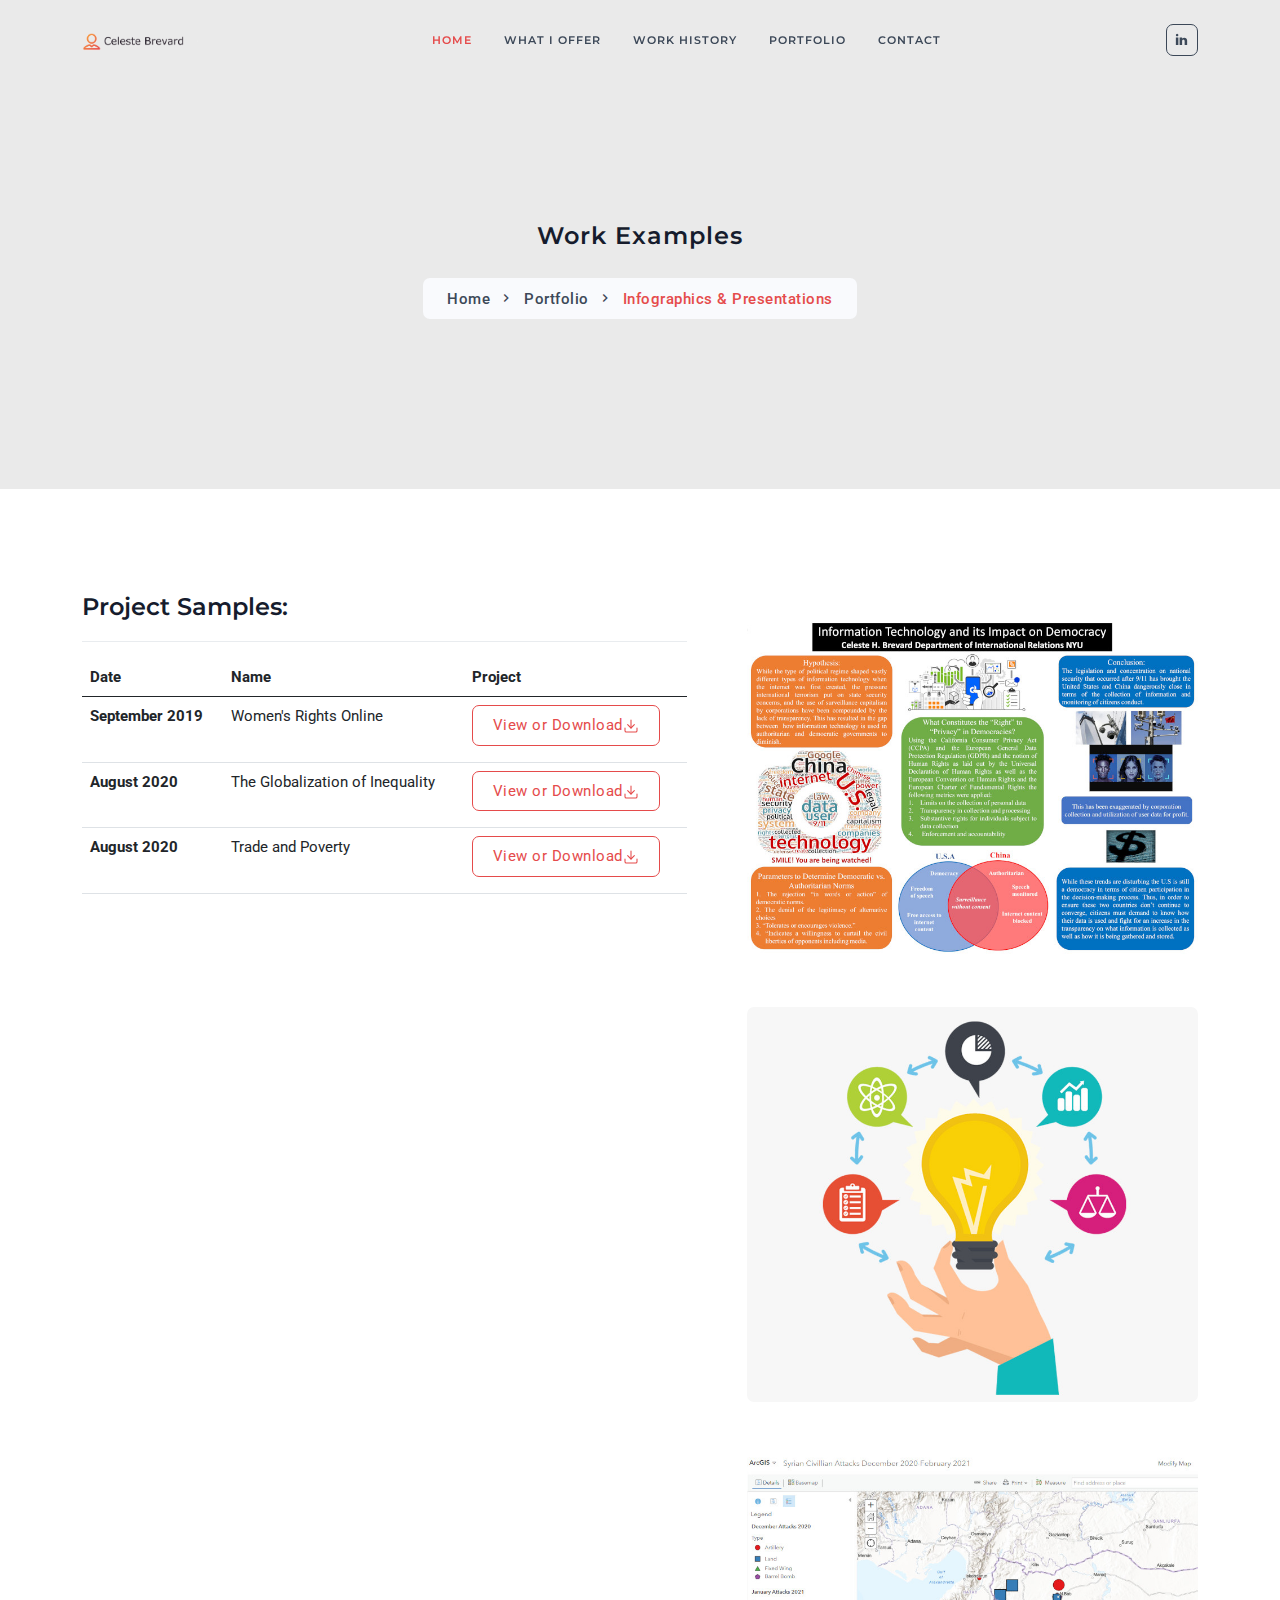
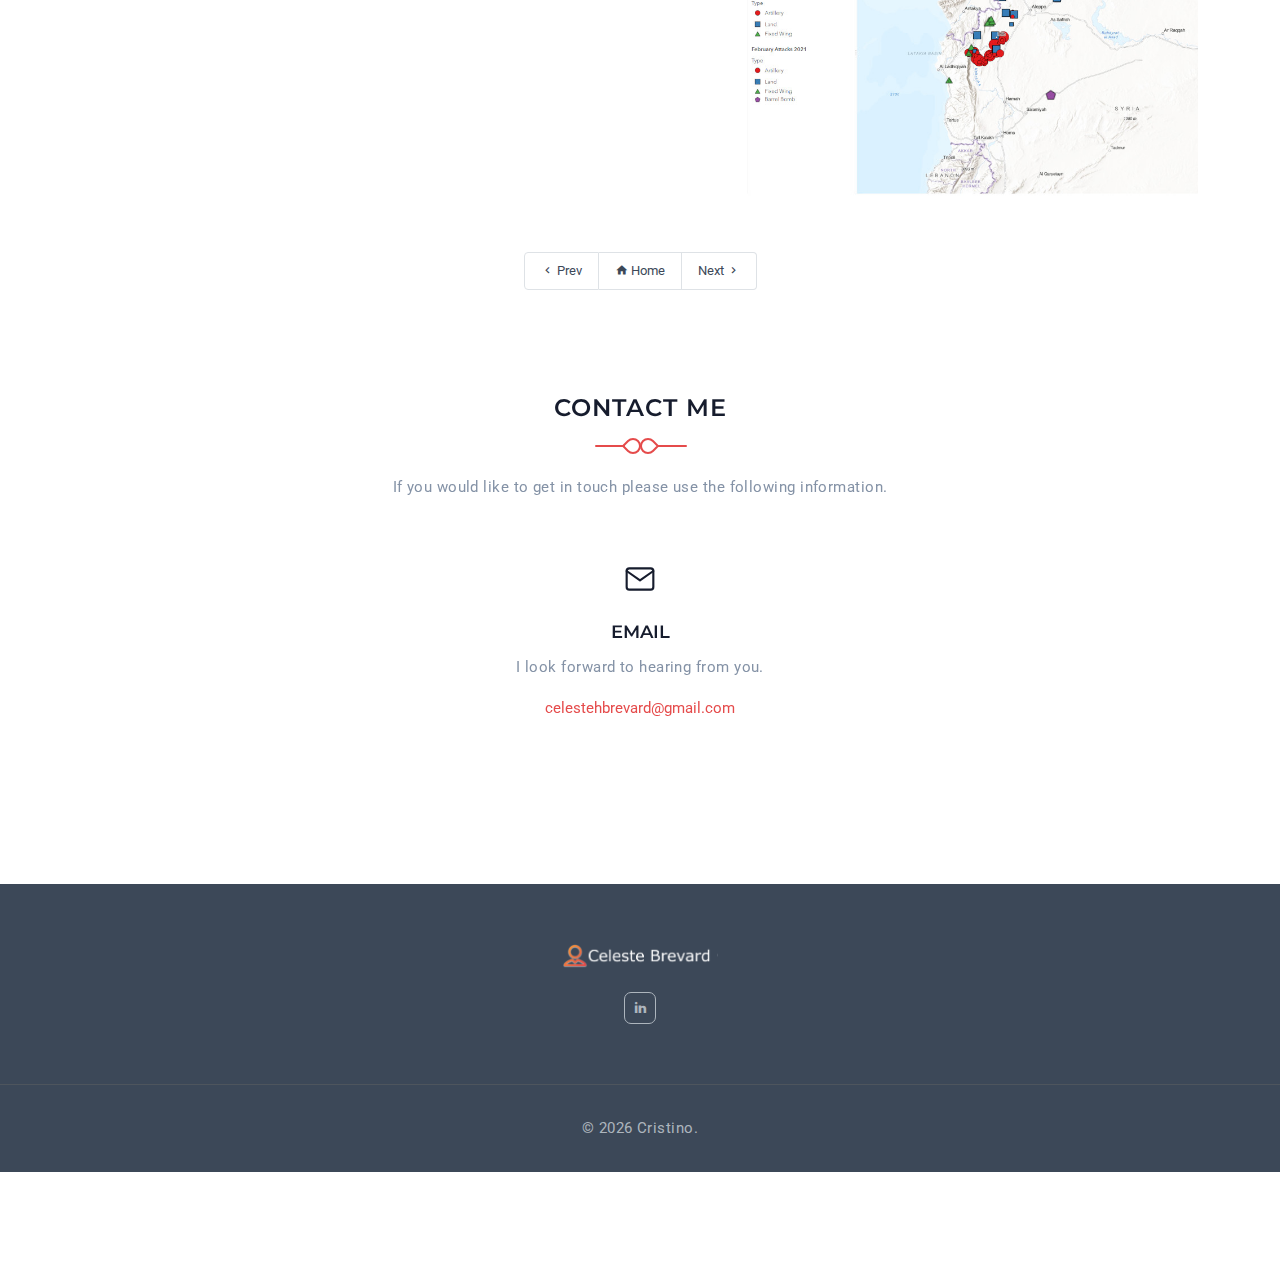
==== infographics-page.html @ 5dbd89ef "adding basic files" ====
<!DOCTYPE html>
    <html lang="en">

    <head>
        <meta charset="utf-8" />
        <title>Home - Personal Portfolio Template</title>
        <meta name="viewport" content="width=device-width, initial-scale=1.0">
        <meta name="description" content="Premium Bootstrap 4 Landing Page Template" />
        <meta name="keywords" content="bootstrap 4, premium, marketing, multipurpose" />
        <meta content="Shreethemes" name="author" />
        <!-- favicon -->
        <link rel="shortcut icon" href="images/favicon.ico">
        <!-- Bootstrap -->
        <link href="css/bootstrap.min.css" rel="stylesheet" type="text/css" />
        <!-- Icon -->
        <link href="css/materialdesignicons.min.css" rel="stylesheet" type="text/css" />
        <!-- Custom Css -->
        <link href="css/style.css" rel="stylesheet" type="text/css" id="theme-opt" />
        <link href="css/colors/default.css" rel="stylesheet" id="color-opt">

    </head>

    <body data-bs-spy="scroll" data-bs-target="#navbar-navlist" data-bs-offset="20">
        <!-- Loader -->
        <div id="preloader">
            <div id="status">
                <div class="logo">
                    <img src="images/logo.png" height="20" class="d-block mx-auto" alt="">
                </div>
                <div class="spinner">
                    <div class="bounce1"></div>
                    <div class="bounce2"></div>
                    <div class="bounce3"></div>
                </div>
            </div>
        </div>
        <!-- Loader -->
        
         <!-- Navbar Start -->
         <nav id="navbar" class="navbar navbar-expand-lg fixed-top navbar-custom navbar-light sticky">
    		<div class="container">
                <a class="navbar-brand" href="index.html#home">
                    <img src="images/logo.png" height="18" alt="">
                </a>
                <button class="navbar-toggler" type="button" data-bs-toggle="collapse" data-bs-target="#navbarCollapse" aria-controls="navbarCollapse" aria-expanded="false" aria-label="Toggle navigation">
                    <span data-feather="menu" class="fea icon-md"></span>
                </button><!--end button-->

                <div class="collapse navbar-collapse" id="navbarCollapse">
                    <ul id="navbar-navlist" class="navbar-nav navbar-nav-link mx-auto">
                        <li class="nav-item">
                            <a class="nav-link active" href="index.html#home">Home</a>
                        </li><!--end nav item-->
                        <li class="nav-item">
                            <a class="nav-link" href="index.html#services">What I Offer</a>
                        </li><!--end nav item-->
                        <li class="nav-item">
                            <a class="nav-link" href="index.html#resume">Work History</a>
                        </li><!--end nav item-->
                        <li class="nav-item">
                            <a class="nav-link" href="index.html#projects">Portfolio</a>
                        </li><!--end nav item-->
                        <li class="nav-item">
                            <a class="nav-link" href="index.html#contact">Contact</a>
                        </li><!--end nav item-->
                    </ul>
                    <ul class="list-unstyled mb-0 mt-2 mt-sm-0 social-icon">
                        <li class="list-inline-item"><a href="https://www.linkedin.com/in/celestebrevard/"><i class="mdi mdi-linkedin"></i></a></li>
                    </ul>
                </div> 
            </div><!--end container-->
		</nav><!--end navbar-->
        <!-- Navbar End -->
        <!-- Home Start -->
        <section class="bg-half d-table w-100" style="background: url('images/home/bg-pages.jpg')center center;">
            <div class="bg-overlay bg-overlay-white"></div>
            <div class="container">
                <div class="row mt-5 justify-content-center">
                    <div class="col-lg-12 text-center">
                        <div class="page-next-level">
                            <h4 class="title">Work Examples</h4>
                            <ul class="page-next bg-light d-inline-block py-2 px-4 mt-3 rounded mb-0">
                                <li><a href="index.html" class="text-dark">Home</a></li>
                                <li><a href="page-portfolio.html" class="text-dark">Portfolio</a></li> 
                                <li>
                                    <span class="text-primary">Infographics & Presentations</span> 
                                </li> 
                            </ul>
                        </div>
                    </div>  <!--end col-->
                </div><!--end row-->
            </div> <!--end container-->
        </section><!--end section-->
        <!-- Home End -->

        <!-- Work Start -->
        <section class="section">
            <div class="container">
                <div class="row">
                    <!-- WORK START -->
                    <div class="col-lg-7 col-md-6 order-2 order-md-1 mt-4 mt-sm-0 pt-2 pt-sm-0">
                        <div class="row me-lg-4">
                            <div class="col-lg-12">
                                <div class="work-details">
                                    <h4 class="title mb-3 border-bottom pb-3">Project Samples:</h4>
                                    <p class="text-muted"><table class="table table-hover">
                                        <thead>
                                          <tr>
                                            <th scope="col">Date</th>
                                            <th scope="col">Name</th>
                                            <th scope="col">Project</th>
                                          </tr>
                                        </thead>
                                        <tbody>
                                          <tr>
                                            <th scope="col">September 2019</th>
                                            <td>Women's Rights Online</td>
                                            <td><a href="files/Infographic.png" class="btn btn-outline-primary rounded mb-2">View or Download<i data-feather="download" class="fea icon-sm"></i></a></td>
                                          </tr>
                                          <tr>
                                            <th scope="col">August 2020</th>
                                            <td>The Globalization of Inequality</td>
                                            <td><a href="files/The Globalization of Inequality.pdf" class="btn btn-outline-primary rounded mb-2">View or Download<i data-feather="download" class="fea icon-sm"></i></a></td>
                                          </tr>
                                          <tr>
                                            <th scope="col">August 2020</th>
                                            <td>Trade and Poverty</td>
                                            <td><a href="files/Trade and Poverty.pdf" class="btn btn-outline-primary rounded mb-2">View or Download<i data-feather="download" class="fea icon-sm"></i></a></td>
                                          <tr>
                                        </tr>

                                        </tbody>
                                      </table> </p>

                                </div>
                            </div><!--end col-->
                            

                        </div><!--end row-->
                    </div><!--end col-->

                    <div class="col-lg-5 col-md-6 order-1 order-md-2">
                        <div class="port-images sticky-sidebar">
                            <img src="images/portfolio/1.jpg" class="img-fluid mx-auto d-block rounded" alt="img">
                            <img src="images/portfolio/2.jpg" class="img-fluid mx-auto d-block rounded mt-4" alt="img">
                            <img src="images/portfolio/3.jpg" class="img-fluid mx-auto d-block rounded mt-4" alt="img">
                        </div>
                    </div><!--end col-->
                </div><!--end row-->

                <div class="row mt-4 pt-2">
                    <div class="col-12">                                
                        <ul class="pagination justify-content-center mb-0 list-unstyled">
                            <li><a href="mapping-page.html" class="pe-3 ps-3 pt-2 pb-2"> <i class="mdi mdi-chevron-left"></i> Prev</a></li>
                            <li><a href="page-portfolio.html" class="pe-3 ps-3 pt-2 pb-2"><i class="mdi mdi-home"></i> Home</a></li>
                            <li><a href="thesis-page.html" class="pe-3 ps-3 pt-2 pb-2">Next <i class="mdi mdi-chevron-right"></i></a></li>
                        </ul><!--end pagination-->
                    </div><!--end col-->
                </div>
            </div><!--end container-->
            <section class="section pb-0" id="contact">
                <div class="container">
                    <div class="row justify-content-center">
                        <div class="col-12 text-center">
                            <div class="section-title">
                                <div class="titles">
                                    <h4 class="title title-line text-uppercase mb-4 pb-4">Contact Me</h4>
                                    <span></span>
                                </div>
                                <p class="text-muted mx-auto para-desc mb-0">If you would like to get in touch please use the following information.</p>
                            </div>
                        </div><!--end col-->
                    </div><!--end row-->
                            
        </div><!--end container-->
        <div class="row justify-content-center">                 
        <div class="col-md-4 mt-4 pt-2">
            <div class="contact-detail text-center">
                <div class="icon">
                    <i data-feather="mail" class="fea icon-md"></i>
                </div>
                <div class="content mt-4">
                    <h5 class="title text-uppercase">Email</h5>
                    <p class="text-muted">I look forward to hearing from you.</p>
                    <a href="mailto:celestehbrevard@gmail.com" class="text-primary">celestehbrevard@gmail.com</a>
                
                        </div>
                    </div><!--end col-->
                </div><!--end row-->
            </div><!--end container-->
        </section><!--end section-->
        <!-- Contact End -->
        <section class="section pt-5 mt-3">
  
        </section>
        <!-- Contact End -->

        <!-- Footer Start -->
        <footer class="footer bg-dark">
            <div class="container">
                <div class="row justify-content-center">
                    <div class="col-12 text-center">
                        <a href="#"><img src="images/logo-light.png" height="24" alt=""></a>
                        <ul class="list-unstyled mb-0 mt-4 social-icon">
                            <li class="list-inline-item"><a href="https://www.linkedin.com/in/celestebrevard/"><i class="mdi mdi-linkedin"></i></a></li>
                        </ul>
                    </div><!--end col-->
                </div><!--end row-->
            </div><!--end container-->
        </footer><!--end footer-->
        <footer class="footer footer-bar bg-dark">
            <div class="container text-foot text-center">
                <p class="mb-0">© <script>document.write(new Date().getFullYear())</script> Cristino. 
            </div><!--end container-->
        </footer><!--end footer-->
        <!-- Footer End -->
        <!-- Back to top -->
        <a href="#" onclick="topFunction()" class="back-to-top rounded text-center" id="back-to-top"> 
            <i class="mdi mdi-chevron-up d-block"> </i> 
        </a>
        <!-- Back to top -->

        <!-- javascript -->
        <script src="js/bootstrap.bundle.min.js"></script>
        <!-- Feather icon -->
        <script src="js/feather.min.js"></script>
        <!-- Main Js -->
        <script src="js/app.js"></script>
    </body>

</html>
---- css/style.css ----
/* Template Name: Cristino - Responsive Personal Template
   Author: Shreethemes
   Email: shreethemes@gmail.com
   Website: http://www.shreethemes.in
   Version: 1.7.0
   Created: May 2020
   File Description: Main Css file of the template
*/
/***********************/
/*       INDEX         */
/*======================
 *    01.  Variables   *
 *    02.  Components  *
 *    03.  General     *
 *    04.  Helper      *
 *    05.  Menu        *
 *    06.  Home        *
 *    07.  About       *
 *    08.  Service     *
 *    09.  Counter     *
 *    10.  Resume      *
 *    11.  C.T.A       *
 *    12.  Portfolio   *
 *    13.  Testi       *
 *    14.  Blog        *
 *    15.  Contact     *
 *    16.  Footer      *
 ======================*/
@import url("https://fonts.googleapis.com/css?family=Montserrat:400,500,600,700|Roboto&display=swap");
html {
  scroll-padding-top: 59px;
  /* height of sticky header */
}

h1 {
  font-size: 42px !important;
}

h2 {
  font-size: 36px !important;
}

h3 {
  font-size: 30px !important;
}

h4 {
  font-size: 24px !important;
}

h5 {
  font-size: 18px !important;
}

h6 {
  font-size: 16px !important;
}

.display-1 {
  font-size: 80px !important;
}

.display-2 {
  font-size: 72px !important;
}

.display-3 {
  font-size: 64px !important;
}

.display-4 {
  font-size: 56px !important;
}

.bg-primary {
  background-color: #e54b4b !important;
}

.text-primary {
  color: #e54b4b !important;
}

a.text-primary:hover, a.text-primary:focus {
  color: #dd2020 !important;
}

.bg-secondary {
  background-color: #5a6d90 !important;
}

.text-secondary {
  color: #5a6d90 !important;
}

a.text-secondary:hover, a.text-secondary:focus {
  color: #465571 !important;
}

.bg-success {
  background-color: #25b865 !important;
}

.text-success {
  color: #25b865 !important;
}

a.text-success:hover, a.text-success:focus {
  color: #1c8e4e !important;
}

.bg-warning {
  background-color: #f9a836 !important;
}

.text-warning {
  color: #f9a836 !important;
}

a.text-warning:hover, a.text-warning:focus {
  color: #f59207 !important;
}

.bg-info {
  background-color: #44bed0 !important;
}

.text-info {
  color: #44bed0 !important;
}

a.text-info:hover, a.text-info:focus {
  color: #2da3b4 !important;
}

.bg-danger {
  background-color: #d6374a !important;
}

.text-danger {
  color: #d6374a !important;
}

a.text-danger:hover, a.text-danger:focus {
  color: #b52536 !important;
}

.bg-dark {
  background-color: #3c4858 !important;
}

.text-dark {
  color: #3c4858 !important;
}

a.text-dark:hover, a.text-dark:focus {
  color: #272f3a !important;
}

.bg-muted {
  background-color: #8492a6 !important;
}

.text-muted {
  color: #8492a6 !important;
}

a.text-muted:hover, a.text-muted:focus {
  color: #68788f !important;
}

.bg-light {
  background-color: #f9fafd !important;
}

.text-light {
  color: #f9fafd !important;
}

a.text-light:hover, a.text-light:focus {
  color: #d3daf0 !important;
}

.bg-blue {
  background-color: #2d84fb !important;
}

.text-blue {
  color: #2d84fb !important;
}

a.text-blue:hover, a.text-blue:focus {
  color: #0568f0 !important;
}

.bg-footer {
  background-color: #465467 !important;
}

.text-footer {
  color: #465467 !important;
}

a.text-footer:hover, a.text-footer:focus {
  color: #323c49 !important;
}

.bg-purple {
  background-color: #662e9b !important;
}

.text-purple {
  color: #662e9b !important;
}

a.text-purple:hover, a.text-purple:focus {
  color: #4c2274 !important;
}

.bg-light-green {
  background-color: #67c56e !important;
}

.text-light-green {
  color: #67c56e !important;
}

a.text-light-green:hover, a.text-light-green:focus {
  color: #45b44d !important;
}

.bg-yellow {
  background-color: #f89d36 !important;
}

.text-yellow {
  color: #f89d36 !important;
}

a.text-yellow:hover, a.text-yellow:focus {
  color: #f38508 !important;
}

.bg-light-yellow {
  background-color: #eaba6b !important;
}

.text-light-yellow {
  color: #eaba6b !important;
}

a.text-light-yellow:hover, a.text-light-yellow:focus {
  color: #e4a53e !important;
}

@media (min-width: 1400px) {
  .container {
    max-width: 1140px !important;
  }
}

.row > * {
  position: relative;
}

.list-inline-item:not(:last-child) {
  margin-right: 0px;
  margin-bottom: 10px;
}

.rounded {
  border-radius: 7px !important;
}

.rounded-top {
  border-top-left-radius: 7px !important;
  border-top-right-radius: 7px !important;
}

.rounded-left {
  border-top-left-radius: 7px !important;
  border-bottom-left-radius: 7px !important;
}

.rounded-bottom {
  border-bottom-left-radius: 7px !important;
  border-bottom-right-radius: 7px !important;
}

.rounded-right {
  border-top-right-radius: 7px !important;
  border-bottom-right-radius: 7px !important;
}

.rounded-pill {
  border-radius: 30px !important;
}

.border {
  border: 1px solid #e9ecef !important;
}

.border-top {
  border-top: 1px solid #e9ecef !important;
}

.border-bottom {
  border-bottom: 1px solid #e9ecef !important;
}

.border-left {
  border-left: 1px solid #e9ecef !important;
}

.border-right {
  border-right: 1px solid #e9ecef !important;
}

.modal-open {
  padding-right: 0 !important;
}

.small, small {
  font-size: 85%;
  font-weight: 500;
}

.shadow {
  -webkit-box-shadow: 0 0 3px rgba(60, 72, 88, 0.15) !important;
          box-shadow: 0 0 3px rgba(60, 72, 88, 0.15) !important;
}

@media (max-width: 768px) {
  .display-1 {
    font-size: 56px !important;
  }
  .display-2 {
    font-size: 50px !important;
  }
  .display-3 {
    font-size: 42px !important;
  }
  .display-4 {
    font-size: 36px !important;
  }
}

.btn-primary {
  background-color: #e54b4b !important;
  border: 1px solid #e54b4b !important;
  color: #ffffff !important;
  -webkit-box-shadow: 0 3px 5px 0 rgba(229, 75, 75, 0.3);
          box-shadow: 0 3px 5px 0 rgba(229, 75, 75, 0.3);
}

.btn-primary:hover, .btn-primary:focus, .btn-primary:active, .btn-primary.active, .btn-primary.focus {
  background-color: #dd2020 !important;
  border-color: #dd2020 !important;
  color: #ffffff !important;
}

.btn-outline-primary {
  border: 1px solid #e54b4b;
  color: #e54b4b;
  background-color: transparent;
}

.btn-outline-primary:hover, .btn-outline-primary:focus, .btn-outline-primary:active, .btn-outline-primary.active, .btn-outline-primary.focus, .btn-outline-primary:not(:disabled):not(.disabled):active {
  background-color: #e54b4b;
  border-color: #e54b4b;
  color: #ffffff !important;
  -webkit-box-shadow: 0 3px 5px 0 rgba(229, 75, 75, 0.3);
          box-shadow: 0 3px 5px 0 rgba(229, 75, 75, 0.3);
}

.btn-secondary {
  background-color: #5a6d90 !important;
  border: 1px solid #5a6d90 !important;
  color: #ffffff !important;
  -webkit-box-shadow: 0 3px 5px 0 rgba(90, 109, 144, 0.3);
          box-shadow: 0 3px 5px 0 rgba(90, 109, 144, 0.3);
}

.btn-secondary:hover, .btn-secondary:focus, .btn-secondary:active, .btn-secondary.active, .btn-secondary.focus {
  background-color: #465571 !important;
  border-color: #465571 !important;
  color: #ffffff !important;
}

.btn-outline-secondary {
  border: 1px solid #5a6d90;
  color: #5a6d90;
  background-color: transparent;
}

.btn-outline-secondary:hover, .btn-outline-secondary:focus, .btn-outline-secondary:active, .btn-outline-secondary.active, .btn-outline-secondary.focus, .btn-outline-secondary:not(:disabled):not(.disabled):active {
  background-color: #5a6d90;
  border-color: #5a6d90;
  color: #ffffff !important;
  -webkit-box-shadow: 0 3px 5px 0 rgba(90, 109, 144, 0.3);
          box-shadow: 0 3px 5px 0 rgba(90, 109, 144, 0.3);
}

.btn-success {
  background-color: #25b865 !important;
  border: 1px solid #25b865 !important;
  color: #ffffff !important;
  -webkit-box-shadow: 0 3px 5px 0 rgba(37, 184, 101, 0.3);
          box-shadow: 0 3px 5px 0 rgba(37, 184, 101, 0.3);
}

.btn-success:hover, .btn-success:focus, .btn-success:active, .btn-success.active, .btn-success.focus {
  background-color: #1c8e4e !important;
  border-color: #1c8e4e !important;
  color: #ffffff !important;
}

.btn-outline-success {
  border: 1px solid #25b865;
  color: #25b865;
  background-color: transparent;
}

.btn-outline-success:hover, .btn-outline-success:focus, .btn-outline-success:active, .btn-outline-success.active, .btn-outline-success.focus, .btn-outline-success:not(:disabled):not(.disabled):active {
  background-color: #25b865;
  border-color: #25b865;
  color: #ffffff !important;
  -webkit-box-shadow: 0 3px 5px 0 rgba(37, 184, 101, 0.3);
          box-shadow: 0 3px 5px 0 rgba(37, 184, 101, 0.3);
}

.btn-warning {
  background-color: #f9a836 !important;
  border: 1px solid #f9a836 !important;
  color: #ffffff !important;
  -webkit-box-shadow: 0 3px 5px 0 rgba(249, 168, 54, 0.3);
          box-shadow: 0 3px 5px 0 rgba(249, 168, 54, 0.3);
}

.btn-warning:hover, .btn-warning:focus, .btn-warning:active, .btn-warning.active, .btn-warning.focus {
  background-color: #f59207 !important;
  border-color: #f59207 !important;
  color: #ffffff !important;
}

.btn-outline-warning {
  border: 1px solid #f9a836;
  color: #f9a836;
  background-color: transparent;
}

.btn-outline-warning:hover, .btn-outline-warning:focus, .btn-outline-warning:active, .btn-outline-warning.active, .btn-outline-warning.focus, .btn-outline-warning:not(:disabled):not(.disabled):active {
  background-color: #f9a836;
  border-color: #f9a836;
  color: #ffffff !important;
  -webkit-box-shadow: 0 3px 5px 0 rgba(249, 168, 54, 0.3);
          box-shadow: 0 3px 5px 0 rgba(249, 168, 54, 0.3);
}

.btn-info {
  background-color: #44bed0 !important;
  border: 1px solid #44bed0 !important;
  color: #ffffff !important;
  -webkit-box-shadow: 0 3px 5px 0 rgba(68, 190, 208, 0.3);
          box-shadow: 0 3px 5px 0 rgba(68, 190, 208, 0.3);
}

.btn-info:hover, .btn-info:focus, .btn-info:active, .btn-info.active, .btn-info.focus {
  background-color: #2da3b4 !important;
  border-color: #2da3b4 !important;
  color: #ffffff !important;
}

.btn-outline-info {
  border: 1px solid #44bed0;
  color: #44bed0;
  background-color: transparent;
}

.btn-outline-info:hover, .btn-outline-info:focus, .btn-outline-info:active, .btn-outline-info.active, .btn-outline-info.focus, .btn-outline-info:not(:disabled):not(.disabled):active {
  background-color: #44bed0;
  border-color: #44bed0;
  color: #ffffff !important;
  -webkit-box-shadow: 0 3px 5px 0 rgba(68, 190, 208, 0.3);
          box-shadow: 0 3px 5px 0 rgba(68, 190, 208, 0.3);
}

.btn-danger {
  background-color: #d6374a !important;
  border: 1px solid #d6374a !important;
  color: #ffffff !important;
  -webkit-box-shadow: 0 3px 5px 0 rgba(214, 55, 74, 0.3);
          box-shadow: 0 3px 5px 0 rgba(214, 55, 74, 0.3);
}

.btn-danger:hover, .btn-danger:focus, .btn-danger:active, .btn-danger.active, .btn-danger.focus {
  background-color: #b52536 !important;
  border-color: #b52536 !important;
  color: #ffffff !important;
}

.btn-outline-danger {
  border: 1px solid #d6374a;
  color: #d6374a;
  background-color: transparent;
}

.btn-outline-danger:hover, .btn-outline-danger:focus, .btn-outline-danger:active, .btn-outline-danger.active, .btn-outline-danger.focus, .btn-outline-danger:not(:disabled):not(.disabled):active {
  background-color: #d6374a;
  border-color: #d6374a;
  color: #ffffff !important;
  -webkit-box-shadow: 0 3px 5px 0 rgba(214, 55, 74, 0.3);
          box-shadow: 0 3px 5px 0 rgba(214, 55, 74, 0.3);
}

.btn-dark {
  background-color: #3c4858 !important;
  border: 1px solid #3c4858 !important;
  color: #ffffff !important;
  -webkit-box-shadow: 0 3px 5px 0 rgba(60, 72, 88, 0.3);
          box-shadow: 0 3px 5px 0 rgba(60, 72, 88, 0.3);
}

.btn-dark:hover, .btn-dark:focus, .btn-dark:active, .btn-dark.active, .btn-dark.focus {
  background-color: #272f3a !important;
  border-color: #272f3a !important;
  color: #ffffff !important;
}

.btn-outline-dark {
  border: 1px solid #3c4858;
  color: #3c4858;
  background-color: transparent;
}

.btn-outline-dark:hover, .btn-outline-dark:focus, .btn-outline-dark:active, .btn-outline-dark.active, .btn-outline-dark.focus, .btn-outline-dark:not(:disabled):not(.disabled):active {
  background-color: #3c4858;
  border-color: #3c4858;
  color: #ffffff !important;
  -webkit-box-shadow: 0 3px 5px 0 rgba(60, 72, 88, 0.3);
          box-shadow: 0 3px 5px 0 rgba(60, 72, 88, 0.3);
}

.btn-muted {
  background-color: #8492a6 !important;
  border: 1px solid #8492a6 !important;
  color: #ffffff !important;
  -webkit-box-shadow: 0 3px 5px 0 rgba(132, 146, 166, 0.3);
          box-shadow: 0 3px 5px 0 rgba(132, 146, 166, 0.3);
}

.btn-muted:hover, .btn-muted:focus, .btn-muted:active, .btn-muted.active, .btn-muted.focus {
  background-color: #68788f !important;
  border-color: #68788f !important;
  color: #ffffff !important;
}

.btn-outline-muted {
  border: 1px solid #8492a6;
  color: #8492a6;
  background-color: transparent;
}

.btn-outline-muted:hover, .btn-outline-muted:focus, .btn-outline-muted:active, .btn-outline-muted.active, .btn-outline-muted.focus, .btn-outline-muted:not(:disabled):not(.disabled):active {
  background-color: #8492a6;
  border-color: #8492a6;
  color: #ffffff !important;
  -webkit-box-shadow: 0 3px 5px 0 rgba(132, 146, 166, 0.3);
          box-shadow: 0 3px 5px 0 rgba(132, 146, 166, 0.3);
}

.btn-light {
  background-color: #f9fafd !important;
  border: 1px solid #f9fafd !important;
  color: #ffffff !important;
  -webkit-box-shadow: 0 3px 5px 0 rgba(249, 250, 253, 0.3);
          box-shadow: 0 3px 5px 0 rgba(249, 250, 253, 0.3);
}

.btn-light:hover, .btn-light:focus, .btn-light:active, .btn-light.active, .btn-light.focus {
  background-color: #d3daf0 !important;
  border-color: #d3daf0 !important;
  color: #ffffff !important;
}

.btn-outline-light {
  border: 1px solid #f9fafd;
  color: #f9fafd;
  background-color: transparent;
}

.btn-outline-light:hover, .btn-outline-light:focus, .btn-outline-light:active, .btn-outline-light.active, .btn-outline-light.focus, .btn-outline-light:not(:disabled):not(.disabled):active {
  background-color: #f9fafd;
  border-color: #f9fafd;
  color: #ffffff !important;
  -webkit-box-shadow: 0 3px 5px 0 rgba(249, 250, 253, 0.3);
          box-shadow: 0 3px 5px 0 rgba(249, 250, 253, 0.3);
}

.btn-blue {
  background-color: #2d84fb !important;
  border: 1px solid #2d84fb !important;
  color: #ffffff !important;
  -webkit-box-shadow: 0 3px 5px 0 rgba(45, 132, 251, 0.3);
          box-shadow: 0 3px 5px 0 rgba(45, 132, 251, 0.3);
}

.btn-blue:hover, .btn-blue:focus, .btn-blue:active, .btn-blue.active, .btn-blue.focus {
  background-color: #0568f0 !important;
  border-color: #0568f0 !important;
  color: #ffffff !important;
}

.btn-outline-blue {
  border: 1px solid #2d84fb;
  color: #2d84fb;
  background-color: transparent;
}

.btn-outline-blue:hover, .btn-outline-blue:focus, .btn-outline-blue:active, .btn-outline-blue.active, .btn-outline-blue.focus, .btn-outline-blue:not(:disabled):not(.disabled):active {
  background-color: #2d84fb;
  border-color: #2d84fb;
  color: #ffffff !important;
  -webkit-box-shadow: 0 3px 5px 0 rgba(45, 132, 251, 0.3);
          box-shadow: 0 3px 5px 0 rgba(45, 132, 251, 0.3);
}

.btn-footer {
  background-color: #465467 !important;
  border: 1px solid #465467 !important;
  color: #ffffff !important;
  -webkit-box-shadow: 0 3px 5px 0 rgba(70, 84, 103, 0.3);
          box-shadow: 0 3px 5px 0 rgba(70, 84, 103, 0.3);
}

.btn-footer:hover, .btn-footer:focus, .btn-footer:active, .btn-footer.active, .btn-footer.focus {
  background-color: #323c49 !important;
  border-color: #323c49 !important;
  color: #ffffff !important;
}

.btn-outline-footer {
  border: 1px solid #465467;
  color: #465467;
  background-color: transparent;
}

.btn-outline-footer:hover, .btn-outline-footer:focus, .btn-outline-footer:active, .btn-outline-footer.active, .btn-outline-footer.focus, .btn-outline-footer:not(:disabled):not(.disabled):active {
  background-color: #465467;
  border-color: #465467;
  color: #ffffff !important;
  -webkit-box-shadow: 0 3px 5px 0 rgba(70, 84, 103, 0.3);
          box-shadow: 0 3px 5px 0 rgba(70, 84, 103, 0.3);
}

.btn-purple {
  background-color: #662e9b !important;
  border: 1px solid #662e9b !important;
  color: #ffffff !important;
  -webkit-box-shadow: 0 3px 5px 0 rgba(102, 46, 155, 0.3);
          box-shadow: 0 3px 5px 0 rgba(102, 46, 155, 0.3);
}

.btn-purple:hover, .btn-purple:focus, .btn-purple:active, .btn-purple.active, .btn-purple.focus {
  background-color: #4c2274 !important;
  border-color: #4c2274 !important;
  color: #ffffff !important;
}

.btn-outline-purple {
  border: 1px solid #662e9b;
  color: #662e9b;
  background-color: transparent;
}

.btn-outline-purple:hover, .btn-outline-purple:focus, .btn-outline-purple:active, .btn-outline-purple.active, .btn-outline-purple.focus, .btn-outline-purple:not(:disabled):not(.disabled):active {
  background-color: #662e9b;
  border-color: #662e9b;
  color: #ffffff !important;
  -webkit-box-shadow: 0 3px 5px 0 rgba(102, 46, 155, 0.3);
          box-shadow: 0 3px 5px 0 rgba(102, 46, 155, 0.3);
}

.btn-light-green {
  background-color: #67c56e !important;
  border: 1px solid #67c56e !important;
  color: #ffffff !important;
  -webkit-box-shadow: 0 3px 5px 0 rgba(103, 197, 110, 0.3);
          box-shadow: 0 3px 5px 0 rgba(103, 197, 110, 0.3);
}

.btn-light-green:hover, .btn-light-green:focus, .btn-light-green:active, .btn-light-green.active, .btn-light-green.focus {
  background-color: #45b44d !important;
  border-color: #45b44d !important;
  color: #ffffff !important;
}

.btn-outline-light-green {
  border: 1px solid #67c56e;
  color: #67c56e;
  background-color: transparent;
}

.btn-outline-light-green:hover, .btn-outline-light-green:focus, .btn-outline-light-green:active, .btn-outline-light-green.active, .btn-outline-light-green.focus, .btn-outline-light-green:not(:disabled):not(.disabled):active {
  background-color: #67c56e;
  border-color: #67c56e;
  color: #ffffff !important;
  -webkit-box-shadow: 0 3px 5px 0 rgba(103, 197, 110, 0.3);
          box-shadow: 0 3px 5px 0 rgba(103, 197, 110, 0.3);
}

.btn-yellow {
  background-color: #f89d36 !important;
  border: 1px solid #f89d36 !important;
  color: #ffffff !important;
  -webkit-box-shadow: 0 3px 5px 0 rgba(248, 157, 54, 0.3);
          box-shadow: 0 3px 5px 0 rgba(248, 157, 54, 0.3);
}

.btn-yellow:hover, .btn-yellow:focus, .btn-yellow:active, .btn-yellow.active, .btn-yellow.focus {
  background-color: #f38508 !important;
  border-color: #f38508 !important;
  color: #ffffff !important;
}

.btn-outline-yellow {
  border: 1px solid #f89d36;
  color: #f89d36;
  background-color: transparent;
}

.btn-outline-yellow:hover, .btn-outline-yellow:focus, .btn-outline-yellow:active, .btn-outline-yellow.active, .btn-outline-yellow.focus, .btn-outline-yellow:not(:disabled):not(.disabled):active {
  background-color: #f89d36;
  border-color: #f89d36;
  color: #ffffff !important;
  -webkit-box-shadow: 0 3px 5px 0 rgba(248, 157, 54, 0.3);
          box-shadow: 0 3px 5px 0 rgba(248, 157, 54, 0.3);
}

.btn-light-yellow {
  background-color: #eaba6b !important;
  border: 1px solid #eaba6b !important;
  color: #ffffff !important;
  -webkit-box-shadow: 0 3px 5px 0 rgba(234, 186, 107, 0.3);
          box-shadow: 0 3px 5px 0 rgba(234, 186, 107, 0.3);
}

.btn-light-yellow:hover, .btn-light-yellow:focus, .btn-light-yellow:active, .btn-light-yellow.active, .btn-light-yellow.focus {
  background-color: #e4a53e !important;
  border-color: #e4a53e !important;
  color: #ffffff !important;
}

.btn-outline-light-yellow {
  border: 1px solid #eaba6b;
  color: #eaba6b;
  background-color: transparent;
}

.btn-outline-light-yellow:hover, .btn-outline-light-yellow:focus, .btn-outline-light-yellow:active, .btn-outline-light-yellow.active, .btn-outline-light-yellow.focus, .btn-outline-light-yellow:not(:disabled):not(.disabled):active {
  background-color: #eaba6b;
  border-color: #eaba6b;
  color: #ffffff !important;
  -webkit-box-shadow: 0 3px 5px 0 rgba(234, 186, 107, 0.3);
          box-shadow: 0 3px 5px 0 rgba(234, 186, 107, 0.3);
}

.btn {
  padding: 8px 20px;
  outline: none;
  text-decoration: none;
  font-size: 15px;
  letter-spacing: 0.5px;
  -webkit-transition: all 0.3s;
  transition: all 0.3s;
  border-radius: 7px;
}

.btn:focus {
  -webkit-box-shadow: none !important;
          box-shadow: none !important;
}

.btn.btn-sm {
  padding: 7px 16px;
  font-size: 10px;
}

.btn.btn-lg {
  padding: 14px 30px;
  font-size: 16px;
}

.btn.searchbtn {
  padding: 6px 20px;
}

.btn.btn-pills {
  border-radius: 30px;
}

.btn.btn-light {
  color: #3c4858 !important;
  background: #f9fafd !important;
  border: 1px solid #dee2e6 !important;
}

.btn.btn-light:hover, .btn.btn-light:focus, .btn.btn-light:active, .btn.btn-light.active, .btn.btn-light.focus {
  background-color: #f1f4fa !important;
  color: #3c4858 !important;
}

.btn.btn-outline-light {
  border: 1px solid #dee2e6 !important;
  color: #3c4858 !important;
  background-color: transparent;
}

.btn.btn-outline-light:hover, .btn.btn-outline-light:focus, .btn.btn-outline-light:active, .btn.btn-outline-light.active, .btn.btn-outline-light.focus {
  background-color: #f9fafd !important;
  color: #3c4858 !important;
}

.btn.btn-icon {
  display: inline-block;
  height: 35px;
  text-align: center;
  width: 35px;
  line-height: 32px;
  padding: 0;
}

button:not(:disabled) {
  outline: none;
  border: 0;
}

.avatar.avatar-small {
  height: 64px;
  width: 64px;
}

.avatar.avatar-md {
  height: 192px;
  width: 192px;
}

.avatar.avatar-lg {
  height: 256px;
  width: 256px;
}

.progress-box .progress {
  height: 8px;
  overflow: visible;
}

.progress-box .progress .progress-bar {
  -webkit-animation: animate-positive 3s !important;
          animation: animate-positive 3s !important;
  overflow: visible !important;
  border-radius: 5px;
}

.progress-box .progress .progress-value {
  position: absolute;
  top: -30px;
  right: -15px;
  font-size: 13px;
}

@-webkit-keyframes animate-positive {
  0% {
    width: 0;
  }
}

@keyframes animate-positive {
  0% {
    width: 0;
  }
}

.nav-pills .nav-link {
  color: #161c2d !important;
  margin: auto 15px;
  border: 1px solid #e9ecef;
}

.nav-pills .nav-link.active {
  background-color: #e54b4b;
  color: #ffffff !important;
  border-color: #e54b4b !important;
  -webkit-box-shadow: 0 0 3px rgba(60, 72, 88, 0.15);
          box-shadow: 0 0 3px rgba(60, 72, 88, 0.15);
}

.nav-pills a .skill-container .title {
  font-size: 14px !important;
}

.page-next-level .title {
  font-size: 28px;
  letter-spacing: 1px;
}

.page-next-level .page-next {
  letter-spacing: 0.5px;
}

.page-next-level .page-next li {
  display: inline-block;
  margin-right: 5px;
}

.page-next-level .page-next li:after {
  content: "\f142";
  font-size: 16px;
  color: #3c4858;
  font-family: 'Material Design Icons';
}

.page-next-level .page-next li:last-child {
  margin-right: 0;
}

.page-next-level .page-next li:last-child:after {
  display: none;
}

.page-next-level .page-next li a, .page-next-level .page-next li span {
  padding-right: 8px;
  -webkit-transition: all 0.2s ease;
  transition: all 0.2s ease;
  font-weight: 500;
}

.page-next-level .page-next li a:hover {
  color: #e54b4b !important;
}

.page-next-level .page-next li span:last-child {
  padding-right: 0px;
}

.pagination {
  line-height: 20px;
  font-size: 13px;
}

.pagination li {
  display: inline;
}

.pagination li:first-child a {
  border-left-width: 1px;
  border-radius: 4px 0 0 4px;
}

.pagination li:last-child a {
  border-radius: 0 4px 4px 0;
}

.pagination li a {
  float: left;
  text-decoration: none;
  color: #3c4858;
  border: 1px solid #dee2e6;
  border-left-width: 0;
  background: #ffffff;
}

.pagination li a:hover {
  color: #ffffff;
  background: #e54b4b;
  border-color: #e54b4b;
}

.pagination .active a {
  color: #ffffff;
  background: #e54b4b !important;
  border-color: #e54b4b;
  cursor: not-allowed;
}

#preloader {
  position: fixed;
  top: 0;
  left: 0;
  right: 0;
  bottom: 0;
  background-image: linear-gradient(45deg, #f9fafd, #f9fafd);
  z-index: 9999999;
  -webkit-transition: all 0.5s ease;
  transition: all 0.5s ease;
  visibility: visible;
  opacity: 1;
}

#preloader #status {
  position: absolute;
  left: 0;
  right: 0;
  top: 50%;
  -webkit-transform: translateY(-50%);
          transform: translateY(-50%);
}

#preloader #status .spinner {
  margin: 30px auto 0;
  width: 70px;
  text-align: center;
}

#preloader #status .spinner > div {
  width: 18px;
  height: 18px;
  background-color: #e54b4b;
  border-radius: 5px;
  display: inline-block;
  -webkit-animation: sk-bouncedelay 1.4s infinite ease-in-out both;
          animation: sk-bouncedelay 1.4s infinite ease-in-out both;
}

#preloader #status .spinner .bounce1 {
  -webkit-animation-delay: -0.32s;
          animation-delay: -0.32s;
}

#preloader #status .spinner .bounce2 {
  -webkit-animation-delay: -0.16s;
          animation-delay: -0.16s;
}

@-webkit-keyframes sk-bouncedelay {
  0%, 80%, 100% {
    -webkit-transform: scale(0);
            transform: scale(0);
  }
  40% {
    -webkit-transform: scale(1);
            transform: scale(1);
  }
}

@keyframes sk-bouncedelay {
  0%, 80%, 100% {
    -webkit-transform: scale(0);
            transform: scale(0);
  }
  40% {
    -webkit-transform: scale(1);
            transform: scale(1);
  }
}

.social-icon li a {
  color: #adb5bd;
  border: 1px solid #adb5bd;
  display: inline-block;
  height: 32px;
  text-align: center;
  font-size: 15px;
  width: 32px;
  line-height: 30px;
  -webkit-transition: all 0.4s ease;
  transition: all 0.4s ease;
  border-radius: 7px;
}

.social-icon li a:hover {
  background-color: #e54b4b;
  border-color: #e54b4b !important;
  color: #ffffff !important;
}

.social-icon.social li a {
  color: #161c2d;
  border-color: #161c2d;
}

.back-to-top {
  z-index: 99;
  position: fixed;
  bottom: 30px;
  right: 30px;
  width: 33px;
  height: 33px;
  line-height: 33px;
  display: none;
  color: #ffffff;
  background-color: #6c757d;
  -webkit-transition: all 0.2s ease;
  transition: all 0.2s ease;
  -webkit-box-shadow: 0 0 3px rgba(60, 72, 88, 0.15);
          box-shadow: 0 0 3px rgba(60, 72, 88, 0.15);
}

.back-to-top i {
  font-size: 16px;
}

.back-to-top:hover {
  background-color: #e54b4b;
  color: #ffffff;
}

.blockquote {
  border-left: 3px solid #dee2e6;
  font-size: 16px;
}

.fea {
  stroke-width: 1.6;
}

.fea.icon-sm {
  height: 16px;
  width: 16px;
}

.fea.icon-md-sm {
  height: 24px;
  width: 24px;
}

.fea.icon-md {
  height: 32px;
  width: 32px;
}

.fea.icon-lg {
  height: 42px;
  width: 42px;
}

.fea.icon-ex-lg {
  height: 52px;
  width: 52px;
}

.mfp-iframe-holder .mfp-content {
  max-width: 1110px;
}

.sticky-sidebar {
  position: -webkit-sticky;
  position: sticky;
  top: 80px;
}

body {
  font-family: "Roboto", sans-serif;
  overflow-x: hidden !important;
  font-size: 15px;
  color: #161c2d;
}

h1, h2, h3, h4, h5, h6, .h1, .h2, .h3, .h4, .h5, .h6 {
  font-family: "Montserrat", sans-serif;
  line-height: 1.5;
  font-weight: 600;
}

::-moz-selection {
  background: #6c757d;
  color: #ffffff;
}

::selection {
  background: #6c757d;
  color: #ffffff;
}

a {
  text-decoration: none !important;
}

p {
  letter-spacing: 0.03em;
  line-height: 1.8;
}

.section {
  padding-top: 100px;
  padding-bottom: 100px;
  position: relative;
}

.section-two {
  padding: 60px 0;
  position: relative;
}

.bg-overlay {
  background-color: rgba(60, 72, 88, 0.7);
  position: absolute;
  top: 0;
  right: 0;
  left: 0;
  bottom: 0;
  width: 100%;
  height: 100%;
}

.bg-overlay-white {
  background: #ffffff;
  opacity: 0.65;
}

.bg-over-image {
  background-color: rgba(35, 37, 47, 0.5) !important;
  background-image: url("../images/overlay.png");
  background-repeat: repeat;
}

.title-heading .sub-title {
  font-size: 18px;
  letter-spacing: 1px;
}

.title-heading .heading {
  font-weight: 700;
  font-size: 66px;
  letter-spacing: 1px;
}

.title-heading .para-desc {
  font-size: 17px;
}

.title-heading img {
  height: 200px;
  border: 5px solid #dee2e6;
}

.section-title {
  position: relative;
  margin-bottom: 30px;
}

.section-title .titles .title {
  letter-spacing: 1px;
  font-size: 26px;
  position: relative;
  display: inline-block;
  z-index: 2;
}

.section-title .titles .title.title-line:after, .section-title .titles .title.title-line:before {
  content: '';
  position: absolute;
  width: 30px;
  height: 2px;
  left: calc(50% - 45px);
  border-radius: 5px;
  top: 55px;
  background-color: #e54b4b;
}

.section-title .titles .title.title-line:before {
  left: calc(50% + 17px);
}

.section-title .titles span {
  position: absolute;
  width: 35px;
  height: 17px;
  left: calc(50% - 17px);
}

.section-title .titles span:before, .section-title .titles span:after {
  content: '';
  position: absolute;
  width: 16px;
  height: 16px;
  top: 48px;
  left: 2px;
  border: 2px solid #e54b4b;
  border-radius: 30px 30px 30px 0;
  -webkit-transform: rotate(45deg);
          transform: rotate(45deg);
}

.section-title .titles span:after {
  left: auto;
  right: 2px;
  -webkit-transform: rotate(225deg);
          transform: rotate(225deg);
}

.para-desc {
  max-width: 700px;
}

.mt-100 {
  margin-top: 100px;
}

.mb-60 {
  margin-bottom: 60px;
}

@media (max-width: 768px) {
  .mt-60 {
    margin-top: 60px;
  }
}

@media (max-width: 767px) {
  .section {
    padding: 60px 0;
  }
  .title-heading .heading {
    font-size: 40px !important;
  }
  .section-title .title {
    font-size: 24px;
  }
}

.navbar-custom {
  padding: 20px 0;
  width: 100%;
  border-radius: 0px;
  z-index: 999;
  margin-bottom: 0px;
  -webkit-transition: all 0.2s ease-in-out;
  transition: all 0.2s ease-in-out;
}

.navbar-custom .navbar-toggler {
  color: #3c4858;
  font-size: 30px;
  padding: 0px;
}

.navbar-custom .navbar-brand {
  margin-right: 0 !important;
}

.navbar-custom .navbar-brand .l-dark {
  display: none;
}

.navbar-custom .navbar-brand .l-light {
  display: inline-block;
}

.navbar-custom .navbar-nav .nav-item .nav-link {
  color: #ffffff;
  font-size: 11px;
  background-color: transparent !important;
  margin: 0 8px;
  font-weight: 600;
  letter-spacing: 1px;
  line-height: 24px;
  text-transform: uppercase;
  -webkit-transition: all 0.2s;
  transition: all 0.2s;
  font-family: "Montserrat", sans-serif;
}

.navbar-custom .navbar-nav .nav-item .nav-link:hover, .navbar-custom .navbar-nav .nav-item .nav-link.active, .navbar-custom .navbar-nav .nav-item .nav-link:active {
  color: #e54b4b !important;
}

.navbar-custom .navbar-nav .dropdown-toggle::after {
  content: "\F140";
  font: normal normal normal 24px/1 "Material Design Icons";
  vertical-align: middle;
  border-top: none;
  margin: 0;
  font-size: 15px;
  float: none;
  -webkit-transform: translateX(-6px) translateY(-1px);
          transform: translateX(-6px) translateY(-1px);
}

.navbar-custom .navbar-nav .dropdown {
  position: relative;
  -webkit-transition: all 0.2s ease;
  transition: all 0.2s ease;
}

.navbar-custom .navbar-nav .dropdown .dropdown-menu {
  border-color: transparent;
  border-radius: 0;
  -webkit-box-shadow: 0 0 3px rgba(60, 72, 88, 0.15);
          box-shadow: 0 0 3px rgba(60, 72, 88, 0.15);
}

.navbar-custom .navbar-nav .dropdown .dropdown-menu:before {
  content: "";
  position: absolute;
  top: 0;
  margin-left: 45px;
  -webkit-box-sizing: border-box;
          box-sizing: border-box;
  border: 7px solid #3c4858;
  border-color: transparent transparent #ffffff #ffffff;
  -webkit-transform-origin: 0 0;
          transform-origin: 0 0;
  -webkit-transform: rotate(135deg);
          transform: rotate(135deg);
  -webkit-box-shadow: -3px 1px 3px 0px rgba(0, 0, 0, 0.06) !important;
          box-shadow: -3px 1px 3px 0px rgba(0, 0, 0, 0.06) !important;
}

.navbar-custom .navbar-nav .dropdown .dropdown-item {
  padding: 7px 0;
  -webkit-transition: all 0.2s ease;
  transition: all 0.2s ease;
  font-size: 13px;
}

.navbar-custom .navbar-nav .dropdown .dropdown-item:hover, .navbar-custom .navbar-nav .dropdown .dropdown-item:focus {
  background-color: transparent;
  color: #e54b4b;
}

.navbar-custom .navbar-nav .dropdown:hover .dropdown-menu, .navbar-custom .navbar-nav .dropdown:focus .dropdown-menu {
  display: block;
}

.navbar-custom .navbar-nav.navbar-nav-link .nav-item .nav-link {
  color: #3c4858;
}

.navbar-custom .navbar-nav.navbar-nav-link .nav-item .nav-link:hover, .navbar-custom .navbar-nav.navbar-nav-link .nav-item .nav-link.active, .navbar-custom .navbar-nav.navbar-nav-link .nav-item .nav-link:active {
  color: #e54b4b;
}

.navbar-custom .navbar-nav .nav-item:last-child .nav-link {
  margin-right: 0;
  padding-right: 0;
}

.navbar-custom .social-icon {
  margin: 0 0 0 8px;
}

.navbar-custom .social-icon li {
  margin-bottom: 0px !important;
}

.navbar-custom .social-icon li a {
  color: #3c4858;
  border-color: #3c4858;
}

.navbar-custom .social-icon.light-social-icon li a {
  color: #e9ecef;
  border-color: #e9ecef;
}

.nav-sticky.navbar-custom {
  margin-top: 0px;
  padding: 12px 0px;
  background-color: #ffffff;
  -webkit-box-shadow: 0 10px 33px rgba(0, 0, 0, 0.1);
          box-shadow: 0 10px 33px rgba(0, 0, 0, 0.1);
  color: #3c4858 !important;
}

.nav-sticky.navbar-custom .navbar-brand {
  margin-right: 0 !important;
}

.nav-sticky.navbar-custom .navbar-brand .l-dark {
  display: inline-block;
}

.nav-sticky.navbar-custom .navbar-brand .l-light {
  display: none;
}

.nav-sticky.navbar-custom .navbar-nav {
  margin-top: 0px;
}

.nav-sticky.navbar-custom .navbar-nav .nav-item .nav-link {
  color: #2f3545;
}

.nav-sticky.navbar-custom .navbar-nav .nav-item .nav-link:hover, .nav-sticky.navbar-custom .navbar-nav .nav-item .nav-link.active, .nav-sticky.navbar-custom .navbar-nav .nav-item .nav-link:active {
  color: #e54b4b !important;
}

.nav-sticky.navbar-custom.sticky-light {
  background-color: #ffffff;
}

.nav-sticky .navbar-brand {
  color: #3c4858 !important;
}

.nav-sticky .social-icon.light-social-icon li a {
  color: #3c4858;
  border-color: #3c4858;
}

.nav-sticky .dropdown-menu {
  border: none;
}

.nav-sticky .dropdown-menu::before {
  -webkit-box-shadow: -3px 1px 3px 0px rgba(0, 0, 0, 0.06) !important;
          box-shadow: -3px 1px 3px 0px rgba(0, 0, 0, 0.06) !important;
}

@media (min-width: 992px) {
  .navbar-custom .navbar-nav .dropdown .dropdown-menu {
    margin-top: 12px !important;
  }
}

@media (max-width: 1023px) {
  .navbar-custom .nav-social {
    display: none;
  }
}

@media (max-width: 991px) {
  .navbar-custom {
    background-color: #ffffff !important;
    padding: 10px 0px !important;
  }
  .navbar-custom .navbar-nav .nav-item .nav-link {
    color: #161c2d !important;
  }
  .navbar-custom .navbar-nav .nav-item .dropdown-toggle:after {
    float: right;
  }
  .navbar-custom .navbar-nav .dropdown .dropdown-menu {
    -webkit-box-shadow: none !important;
            box-shadow: none !important;
  }
  .navbar-custom .navbar-nav .dropdown .dropdown-menu:before {
    display: none;
  }
  .navbar-custom .navbar-brand .l-dark {
    display: inline-block !important;
  }
  .navbar-custom .navbar-brand .l-light {
    display: none;
  }
  .navbar-custom .social-icon {
    margin-top: 12px !important;
  }
  .navbar-custom .social-icon.light-social-icon li a {
    color: #3c4858;
    border-color: #3c4858;
  }
}

@media only screen and (min-width: 768px) {
  .navbar .nav-item .dropdown-menu-right::before {
    margin-left: 160px !important;
  }
  .navbar .nav-item .dropdown .dropdown-menu:before {
    top: 52px;
  }
}

@media (max-width: 768px) {
  .navbar-nav .nav-item .dropdown-menu-right::before {
    margin-left: 45px !important;
  }
}

@media (max-height: 480px) {
  .navbar-nav {
    max-height: 200px;
    overflow-y: auto;
  }
}

.full-home {
  height: 100vh;
  background-size: cover;
  -ms-flex-item-align: center;
      -ms-grid-row-align: center;
      align-self: center;
  position: relative;
  background-position: center center;
}

.bg-home {
  padding: 260px 0;
  background-size: cover;
  -ms-flex-item-align: center;
      -ms-grid-row-align: center;
      align-self: center;
  position: relative;
  background-position: center center;
}

.bg-half {
  padding: 170px 0;
  background-size: cover;
  -ms-flex-item-align: center;
      -ms-grid-row-align: center;
      align-self: center;
  position: relative;
  background-position: center center;
}

.mouse-icon {
  position: absolute;
  left: 0;
  right: 0;
  height: 42px;
  border: 2px solid #495057;
  bottom: 30px;
  margin: auto;
  width: 30px;
  z-index: 2;
  -webkit-box-shadow: 0 0 3px rgba(60, 72, 88, 0.15);
          box-shadow: 0 0 3px rgba(60, 72, 88, 0.15);
}

.mouse-icon.mouse-icon-white {
  border-color: #f9fafd;
}

.mouse-icon.mouse-icon-white .wheel {
  background: #f9fafd;
}

.mouse-icon .wheel {
  background: #495057;
  height: 8px;
  margin-left: auto;
  margin-right: auto;
  top: 30px;
  width: 2px;
}

.mover {
  -webkit-animation: mover 1s infinite alternate;
          animation: mover 1s infinite alternate;
}

@-webkit-keyframes mover {
  0% {
    -webkit-transform: translateY(0);
            transform: translateY(0);
  }
  100% {
    -webkit-transform: translateY(-10px);
            transform: translateY(-10px);
  }
}

@keyframes mover {
  0% {
    -webkit-transform: translateY(0);
            transform: translateY(0);
  }
  100% {
    -webkit-transform: translateY(-10px);
            transform: translateY(-10px);
  }
}

.bg-modern {
  padding: 80px 0 0;
  background-size: cover;
  -ms-flex-item-align: center;
      -ms-grid-row-align: center;
      align-self: center;
  position: relative;
  background-position: center center;
}

.bg-modern.bg-animation-right:after {
  content: "";
  position: absolute;
  right: 0px;
  top: 0px;
  width: 70%;
  height: 100%;
  background: #e54b4b none repeat scroll 0 0;
  -webkit-clip-path: polygon(60% 0, 100% 0, 100% 100%, 35% 100%);
          clip-path: polygon(60% 0, 100% 0, 100% 100%, 35% 100%);
}

.clip-home {
  -webkit-clip-path: polygon(0 0, 100% 0, 100% 83%, 50% 100%, 0 83%);
          clip-path: polygon(0 0, 100% 0, 100% 83%, 50% 100%, 0 83%);
}

#sThemes-layout {
  background: url("../images/boxed.png") fixed repeat;
}

#sThemes-layout .sThemesbox {
  background: #ffffff;
  -webkit-box-shadow: 0 0 3px rgba(60, 72, 88, 0.15);
          box-shadow: 0 0 3px rgba(60, 72, 88, 0.15);
  max-width: 1170px;
  margin: 0 auto;
}

#sThemes-layout .sThemesbox .boxed-home {
  max-width: 1170px;
  margin: 0 auto;
}

.glitch-img {
  position: absolute;
  width: 100%;
  height: 100%;
  top: 0;
  left: 0;
  z-index: -1 !important;
}

.home-shape {
  display: block;
  position: absolute;
  width: 100%;
  height: auto;
  bottom: -1px;
  left: 0;
}

.home-shape img {
  width: 100%;
  height: auto;
}

@media (max-width: 1024px) {
  .bg-modern.bg-animation-right:after {
    width: 50%;
  }
}

@media (max-width: 768px) {
  .bg-modern.bg-animation-right:after {
    width: 60%;
    -webkit-clip-path: polygon(80% 0, 100% 0, 100% 100%, 30% 100%);
            clip-path: polygon(80% 0, 100% 0, 100% 100%, 30% 100%);
  }
}

@media (max-width: 767px) {
  .bg-home, .bg-half {
    padding: 150px 0;
    height: auto;
  }
  .bg-pages {
    padding: 150px 0 90px;
  }
  .bg-modern.bg-animation-right:after {
    display: none;
  }
}

.about-hero:before {
  content: '';
  position: absolute;
  top: 0px;
  right: 3%;
  left: 3%;
  bottom: 0%;
  border-radius: 7px;
  border: 16px solid #e9ecef;
}

.interests-desc {
  -webkit-transition: all 0.2s ease;
  transition: all 0.2s ease;
}

.interests-desc .hobbies:before {
  content: '';
  position: absolute;
  width: 1px;
  height: 100%;
  top: 0;
  left: 55px;
  background: #e9ecef;
  z-index: 1;
}

.interests-desc .icon {
  width: 40px;
  -webkit-transition: all 0.2s ease;
  transition: all 0.2s ease;
}

.interests-desc .title {
  font-weight: 500;
}

.interests-desc:hover {
  background: #ffffff !important;
  -webkit-box-shadow: 0 10px 25px rgba(60, 72, 88, 0.15);
          box-shadow: 0 10px 25px rgba(60, 72, 88, 0.15);
  -webkit-transform: translateY(-5px);
          transform: translateY(-5px);
}

.interests-desc:hover .icon {
  color: #e54b4b;
}

.service-wrapper {
  -webkit-transition: all 0.2s ease;
  transition: all 0.2s ease;
}

.service-wrapper .content .title {
  -webkit-transition: all 0.2s ease;
  transition: all 0.2s ease;
  font-weight: 500;
}

.service-wrapper.border-footer:after {
  content: "";
  position: absolute;
  left: 0;
  right: 0;
  bottom: 0;
  width: 70px;
  height: 2px;
  margin: 0 auto;
  background-color: transparent;
  -webkit-transition: all .5s ease-in-out;
  transition: all .5s ease-in-out;
}

.service-wrapper .big-icon {
  position: absolute;
  right: 0;
  bottom: 0;
  opacity: 0.02;
}

.service-wrapper .big-icon .icons {
  height: 50px;
  width: 50px;
  -webkit-transition: all 0.5s ease;
  transition: all 0.5s ease;
}

.service-wrapper:hover {
  -webkit-box-shadow: 0 10px 25px rgba(60, 72, 88, 0.15);
          box-shadow: 0 10px 25px rgba(60, 72, 88, 0.15);
  background: #ffffff;
  -webkit-transform: translateY(-5px);
          transform: translateY(-5px);
  border-color: transparent !important;
}

.service-wrapper:hover:after {
  width: 95%;
  background-color: #e54b4b;
}

.service-wrapper:hover .content .title {
  color: #e54b4b;
}

.service-wrapper:hover .big-icon {
  z-index: -1;
  opacity: 0.04;
}

.service-wrapper:hover .big-icon .icons {
  height: 200px;
  width: 200px;
  color: #e54b4b;
}

.main-icon {
  border: 2px solid #ced4da;
  height: 40px;
  width: 40px;
  line-height: 0;
  text-align: center;
}

.timeline-page:after {
  background-color: #ced4da !important;
  content: "";
  height: 95%;
  left: 0;
  margin: auto;
  position: absolute;
  right: 0;
  top: 0;
  width: 2px;
}

.timeline-page .timeline-item .date-label-left, .timeline-page .timeline-item .duration-right {
  margin-right: 15px;
}

.timeline-page .timeline-item .date-label-left:after, .timeline-page .timeline-item .duration-right:after {
  border: 2px solid #161c2d;
  content: "";
  position: absolute;
  top: 12px;
  width: 12px;
  height: 12px;
  z-index: 1;
  background-color: #f8f9fa;
  border-radius: 30px;
}

.timeline-page .timeline-item .date-label-left {
  float: right;
  margin-right: 15px;
}

.timeline-page .timeline-item .date-label-left:after {
  right: -34px;
}

.timeline-page .timeline-item .duration-right {
  float: left;
  margin-left: 15px;
}

.timeline-page .timeline-item .duration-right:after {
  left: -34px;
}

.timeline-page .timeline-item .event {
  -webkit-transition: all 0.2s ease;
  transition: all 0.2s ease;
}

.timeline-page .timeline-item .event .title {
  font-weight: 500;
  -webkit-transition: all 0.2s ease;
  transition: all 0.2s ease;
}

.timeline-page .timeline-item .event .company {
  font-size: 13px;
}

.timeline-page .timeline-item .event.event-description-right {
  text-align: left;
  margin-left: 15px;
}

.timeline-page .timeline-item .event.event-description-left {
  text-align: left;
  margin-right: 15px;
}

.timeline-page .timeline-item .event .timeline-subtitle {
  font-size: 14px;
}

.timeline-page .timeline-item .event:hover {
  -webkit-box-shadow: 0 10px 25px rgba(60, 72, 88, 0.15);
          box-shadow: 0 10px 25px rgba(60, 72, 88, 0.15);
  -webkit-transform: translateY(-5px);
          transform: translateY(-5px);
  border-color: transparent !important;
}

.timeline-page .timeline-item .event:hover .title {
  color: #e54b4b;
}

@media (min-width: 768px) {
  .main-icon {
    margin: 0 auto;
  }
}

@media (max-width: 767px) {
  .timeline-page {
    margin-left: 18px;
  }
  .timeline-page:after {
    margin: 0;
  }
  .timeline-page .timeline-item .duration {
    float: left !important;
    margin: 0 0 30px 15px !important;
    text-align: left !important;
  }
  .timeline-page .timeline-item .duration:after {
    left: -21px !important;
  }
  .timeline-page .timeline-item .duration .event {
    text-align: left !important;
    margin-left: 15px;
  }
  .timeline-page .timeline-item .event-description-left {
    text-align: left !important;
    margin: 0 0 0 15px;
  }
}

.cta-full .container-fluid {
  max-width: 100%;
}

.cta-full .container-fluid .padding-less.img {
  background: scroll center no-repeat;
  background-size: cover;
  position: absolute;
  height: 100%;
}

.cta-full .cta-full-img-box {
  padding: 100px 10%;
}

@media (max-width: 768px) {
  .cta-full .cta-full-img-box {
    padding: 60px 0%;
  }
}

.cta-full .cta-full-head {
  font-size: 22px;
  letter-spacing: 0.8px;
}

@media (max-width: 991) {
  .cta-full .padding-less {
    display: none;
  }
}

@media (max-width: 768px) {
  .cta-full .padding-less {
    position: relative !important;
    height: 300px !important;
  }
  .cta-full .cta-full-content {
    text-align: left !important;
  }
}

.portfolioFilter li a {
  -webkit-transition: all 0.4s ease-in-out;
  transition: all 0.4s ease-in-out;
  line-height: 30px;
}

.portfolioFilter li a:hover, .portfolioFilter li a.active {
  color: #ffffff !important;
  background-color: #e54b4b;
}

.portfolio-box {
  -webkit-transition: all 0.2s ease;
  transition: all 0.2s ease;
}

.portfolio-box .portfolio-box-img img {
  -webkit-transition: all 0.5s ease;
  transition: all 0.5s ease;
}

.portfolio-box .portfolio-box-img .overlay-work {
  position: absolute;
  top: 0;
  right: 0;
  bottom: 0;
  left: 0;
  opacity: 0;
  -webkit-transition: all 0.5s ease;
  transition: all 0.5s ease;
  background-color: rgba(60, 72, 88, 0.65);
}

.portfolio-box .portfolio-box-img .overlay-work .work-content {
  position: absolute;
  bottom: 50%;
  -webkit-transform: translateY(50%);
          transform: translateY(50%);
  right: 0;
  left: 0;
}

.portfolio-box .portfolio-box-img .overlay-work .work-content .work-icon {
  height: 45px;
  width: 45px;
  line-height: 43px;
  -webkit-transform: translateY(40px);
          transform: translateY(40px);
  -webkit-transition: all 0.5s ease;
  transition: all 0.5s ease;
}

.portfolio-box .portfolio-box-img .overlay-work .work-content .work-icon .image-icon {
  stroke-width: 2 !important;
}

.portfolio-box .portfolio-box-img .overlay-work .work-content .work-icon:hover {
  color: #e54b4b !important;
}

.portfolio-box .portfolio-box-img .overlay-work .work-content a:hover {
  background: #ffffff !important;
}

.portfolio-box .gallary-title {
  background: white;
}

.portfolio-box .gallary-title .title {
  -webkit-transition: all 0.5s ease;
  transition: all 0.5s ease;
  font-weight: 500;
}

.portfolio-box .gallary-title .title:hover {
  color: #e54b4b !important;
}

.portfolio-box:hover {
  -webkit-box-shadow: 0 10px 25px rgba(60, 72, 88, 0.15) !important;
          box-shadow: 0 10px 25px rgba(60, 72, 88, 0.15) !important;
  -webkit-transform: translateY(-5px);
          transform: translateY(-5px);
}

.portfolio-box:hover .portfolio-box-img img {
  -webkit-transform: rotate(2deg) scale(1.15);
          transform: rotate(2deg) scale(1.15);
  opacity: 0.5;
}

.portfolio-box:hover .portfolio-box-img .overlay-work {
  opacity: 1;
  -webkit-transform: scale(1);
          transform: scale(1);
}

.portfolio-box:hover .portfolio-box-img .overlay-work .work-content .work-icon {
  -webkit-transform: translateY(0px);
          transform: translateY(0px);
}

.filter-box {
  display: none;
}

.show {
  display: block;
}

.client-review {
  padding: 30px 30px 40px 30px;
}

.client-review .reviewer .content .name {
  font-weight: 500;
}

.tns-nav {
  text-align: center;
}

.tns-nav button {
  width: 5px;
  height: 8px;
  border-radius: 30px;
  background: transparent;
  border: 2px solid #e54b4b;
  margin: 2px;
}

.tns-nav button.tns-nav-active {
  background: #e54b4b !important;
}

.blog-post {
  -webkit-transition: all 0.2s ease;
  transition: all 0.2s ease;
}

.blog-post .content .title {
  font-weight: 500;
  -webkit-transition: all 0.2s ease;
  transition: all 0.2s ease;
}

.blog-post .content .title:hover {
  color: #e54b4b !important;
}

.blog-post .content a {
  -webkit-transition: all 0.2s ease;
  transition: all 0.2s ease;
}

.blog-post .content a:hover {
  color: #e54b4b !important;
}

.blog-post:hover {
  -webkit-box-shadow: 0 10px 25px rgba(60, 72, 88, 0.15) !important;
          box-shadow: 0 10px 25px rgba(60, 72, 88, 0.15) !important;
  background: #ffffff;
  -webkit-transform: translateY(-5px);
          transform: translateY(-5px);
}

.sidebar .widget .widget-search form {
  position: relative;
}

.sidebar .widget .widget-search input[type="text"], .sidebar .widget .searchform input[type="text"] {
  -webkit-box-shadow: none;
          box-shadow: none;
  padding: 12px 15px;
  height: 45px;
  font-size: 14px;
  display: block;
  width: 100%;
  outline: none !important;
  padding-right: 45px;
}

.sidebar .widget .widget-search input[type="submit"], .sidebar .widget .searchform input[type="submit"] {
  position: absolute;
  top: 5px;
  right: 10px;
  opacity: 0;
  width: 40px;
  height: 40px;
}

.sidebar .widget .widget-search .searchform:after {
  content: "\F349";
  position: absolute;
  font-family: "Material Design Icons";
  right: 16px;
  top: 15px;
  font-size: 20px;
  line-height: 20px;
  pointer-events: none;
}

.sidebar .widget .widget-title {
  font-weight: 500;
}

.sidebar .widget .catagories li {
  padding-bottom: 10px;
}

.sidebar .widget .catagories li:last-child {
  padding-bottom: 0;
}

.sidebar .widget .catagories li a {
  color: #3c4858;
  -webkit-transition: all 0.2s ease;
  transition: all 0.2s ease;
}

.sidebar .widget .catagories li a:hover {
  color: #e54b4b;
}

.sidebar .widget .post-recent {
  padding-bottom: 15px;
}

.sidebar .widget .post-recent:last-child {
  padding-bottom: 0;
}

.sidebar .widget .post-recent .post-recent-thumb {
  width: 25%;
}

.sidebar .widget .post-recent .post-recent-content {
  width: 75%;
  padding-left: 10px;
}

.sidebar .widget .post-recent .post-recent-content a {
  display: block;
  color: #3c4858;
  font-size: 15px;
  -webkit-transition: all 0.2s ease;
  transition: all 0.2s ease;
}

.sidebar .widget .post-recent .post-recent-content a:hover {
  color: #e54b4b;
}

.sidebar .widget .post-recent .post-recent-content span {
  font-size: 13px;
}

.sidebar .widget .tagcloud > a {
  background: #e9ecef;
  color: #3c4858;
  display: inline-block;
  font-size: 9px;
  letter-spacing: 1px;
  margin: 5px 10px 5px 0;
  padding: 8px 12px;
  text-transform: uppercase;
  -webkit-transition: all 0.2s ease;
  transition: all 0.2s ease;
}

.sidebar .widget .tagcloud > a:hover {
  background: #e54b4b;
  color: #ffffff;
}

.page-title {
  font-size: 20px;
}

.comment-area .media-list .d-flex img {
  width: 80px;
}

.comment-area .media-list .d-flex .flex-1 a:hover {
  color: #e54b4b !important;
}

.comment-area .media-list .d-flex .flex-1 .media-heading, .comment-area .media-list .d-flex .flex-1 .media-para {
  font-size: 15px;
}

.form-group {
  position: relative;
  width: 100%;
  margin-bottom: 30px;
}

.form-group .form-control {
  outline: none;
  -webkit-box-shadow: none;
          box-shadow: none;
  border: 0;
  width: 100%;
  height: 40px;
  font-size: 14px;
  color: #161c2d;
  background: #ffffff;
  border-radius: 3px;
  -webkit-transition: all 0.2s ease;
  transition: all 0.2s ease;
}

.form-group textarea {
  height: 180px !important;
}

.error {
  margin: 8px 0px;
  display: none;
  color: #d6374a;
}

#ajaxsuccess {
  font-size: 16px;
  width: 100%;
  display: none;
  clear: both;
  margin: 8px 0px;
}

.error_message,
#success_page {
  padding: 10px;
  margin-bottom: 20px;
  text-align: center;
  border-radius: 5px;
}

.error_message {
  background-color: rgba(214, 55, 74, 0.1) !important;
  border: 2px solid rgba(214, 55, 74, 0.1) !important;
  color: #d6374a !important;
  font-size: 14px;
}

.contact-loader {
  display: none;
}

#success_page {
  background-color: rgba(37, 184, 101, 0.1) !important;
  border: 2px solid rgba(37, 184, 101, 0.1) !important;
  color: #25b865 !important;
}

#success_page p {
  margin-bottom: 0 !important;
}

.footer {
  padding: 60px 0;
  position: relative;
  color: #adb5bd;
  font-size: 15px;
}

.footer.footer-bar {
  padding: 30px 0;
  border-top: 1px solid #4e555d;
}
/*# sourceMappingURL=style.css.map */
---- css/colors/default.css ----
.bg-primary,
.btn-primary,
.btn-outline-primary:hover, 
.btn-outline-primary:focus, 
.btn-outline-primary:active, 
.btn-outline-primary.active, 
.btn-outline-primary.focus, 
.btn-outline-primary:not(:disabled):not(.disabled):active,
.nav-pills .nav-link.active,
.pagination li a:hover,
.pagination .active a,
#preloader #status .spinner > div,
.social-icon li a:hover,
.back-to-top:hover,
.section-title .titles .title.title-line:after, 
.section-title .titles .title.title-line:before,
.bg-modern.bg-animation-right:after,
.service-wrapper:hover:after,
.portfolioFilter li a:hover, 
.portfolioFilter li a.active,
.owl-theme .owl-controls .owl-page.active span,
.owl-theme .owl-controls.clickable .owl-page:hover span,
.sidebar .widget .tagcloud > a:hover,
.tns-nav button.tns-nav-active {
    background-color: #e54b4b !important;
}

.text-primary,
.btn-outline-primary,
.page-next-level .page-next li a:hover,
.navbar-custom .navbar-nav .nav-item .nav-link:hover, 
.navbar-custom .navbar-nav .nav-item .nav-link:active,
.navbar-custom .navbar-nav .nav-item.active .nav-link,
.navbar-custom .navbar-nav .dropdown .dropdown-item:hover, 
.navbar-custom .navbar-nav .dropdown .dropdown-item:focus,
.navbar-custom .navbar-nav.navbar-nav-link .nav-item .nav-link:hover, 
.navbar-custom .navbar-nav.navbar-nav-link .nav-item .nav-link:active,
.navbar-custom .navbar-nav.navbar-nav-link.active .nav-link,
.nav-sticky.navbar-custom .navbar-nav .nav-item .nav-link:hover, 
.nav-sticky.navbar-custom .navbar-nav .nav-item .nav-link:active,
.nav-sticky.navbar-custom .navbar-nav .nav-item.active .nav-link .nav-link,
.nav-sticky.navbar-custom .navbar-nav .nav-item .nav-link.active,
.navbar-custom .navbar-nav .nav-item .nav-link.active,
.interests-desc:hover .icon,
.service-wrapper:hover .content .title,
.service-wrapper:hover .big-icon .icons,
.timeline-page .timeline-item .event:hover .title,
.portfolio-box .portfolio-box-img .overlay-work .work-content .work-icon:hover,
.portfolio-box .gallary-title .title:hover,
.blog-post .content .title:hover,
.blog-post .content a:hover,
.sidebar .widget .catagories li a:hover,
.sidebar .widget .post-recent .post-recent-content a:hover,
.comment-area .media-list .media .media-body a:hover {
    color: #e54b4b !important;
}

.btn-primary,
.btn-outline-primary,
.btn-outline-primary:hover, 
.btn-outline-primary:focus, 
.btn-outline-primary:active, 
.btn-outline-primary.active, 
.btn-outline-primary.focus, 
.btn-outline-primary:not(:disabled):not(.disabled):active,
.nav-pills .nav-link.active,
.pagination li a:hover,
.pagination .active a,
.social-icon li a:hover,
.section-title .titles span:before, 
.section-title .titles span:after,
.owl-theme .owl-controls .owl-page span,
.tns-nav button {
    border-color: #e54b4b !important;
}

a.text-primary:hover, 
a.text-primary:focus {
    color: #dd2020 !important;
}

.btn-primary,
.btn-outline-primary:hover, 
.btn-outline-primary:focus, 
.btn-outline-primary:active, 
.btn-outline-primary.active, 
.btn-outline-primary.focus, 
.btn-outline-primary:not(:disabled):not(.disabled):active {
    box-shadow: 0 3px 5px 0 rgba(229, 75, 75, 0.3);
}

.btn-primary:hover, 
.btn-primary:focus, 
.btn-primary:active, 
.btn-primary.active, 
.btn-primary.focus {
    background-color: #dd2020 !important;
    border-color: #dd2020 !important;
}
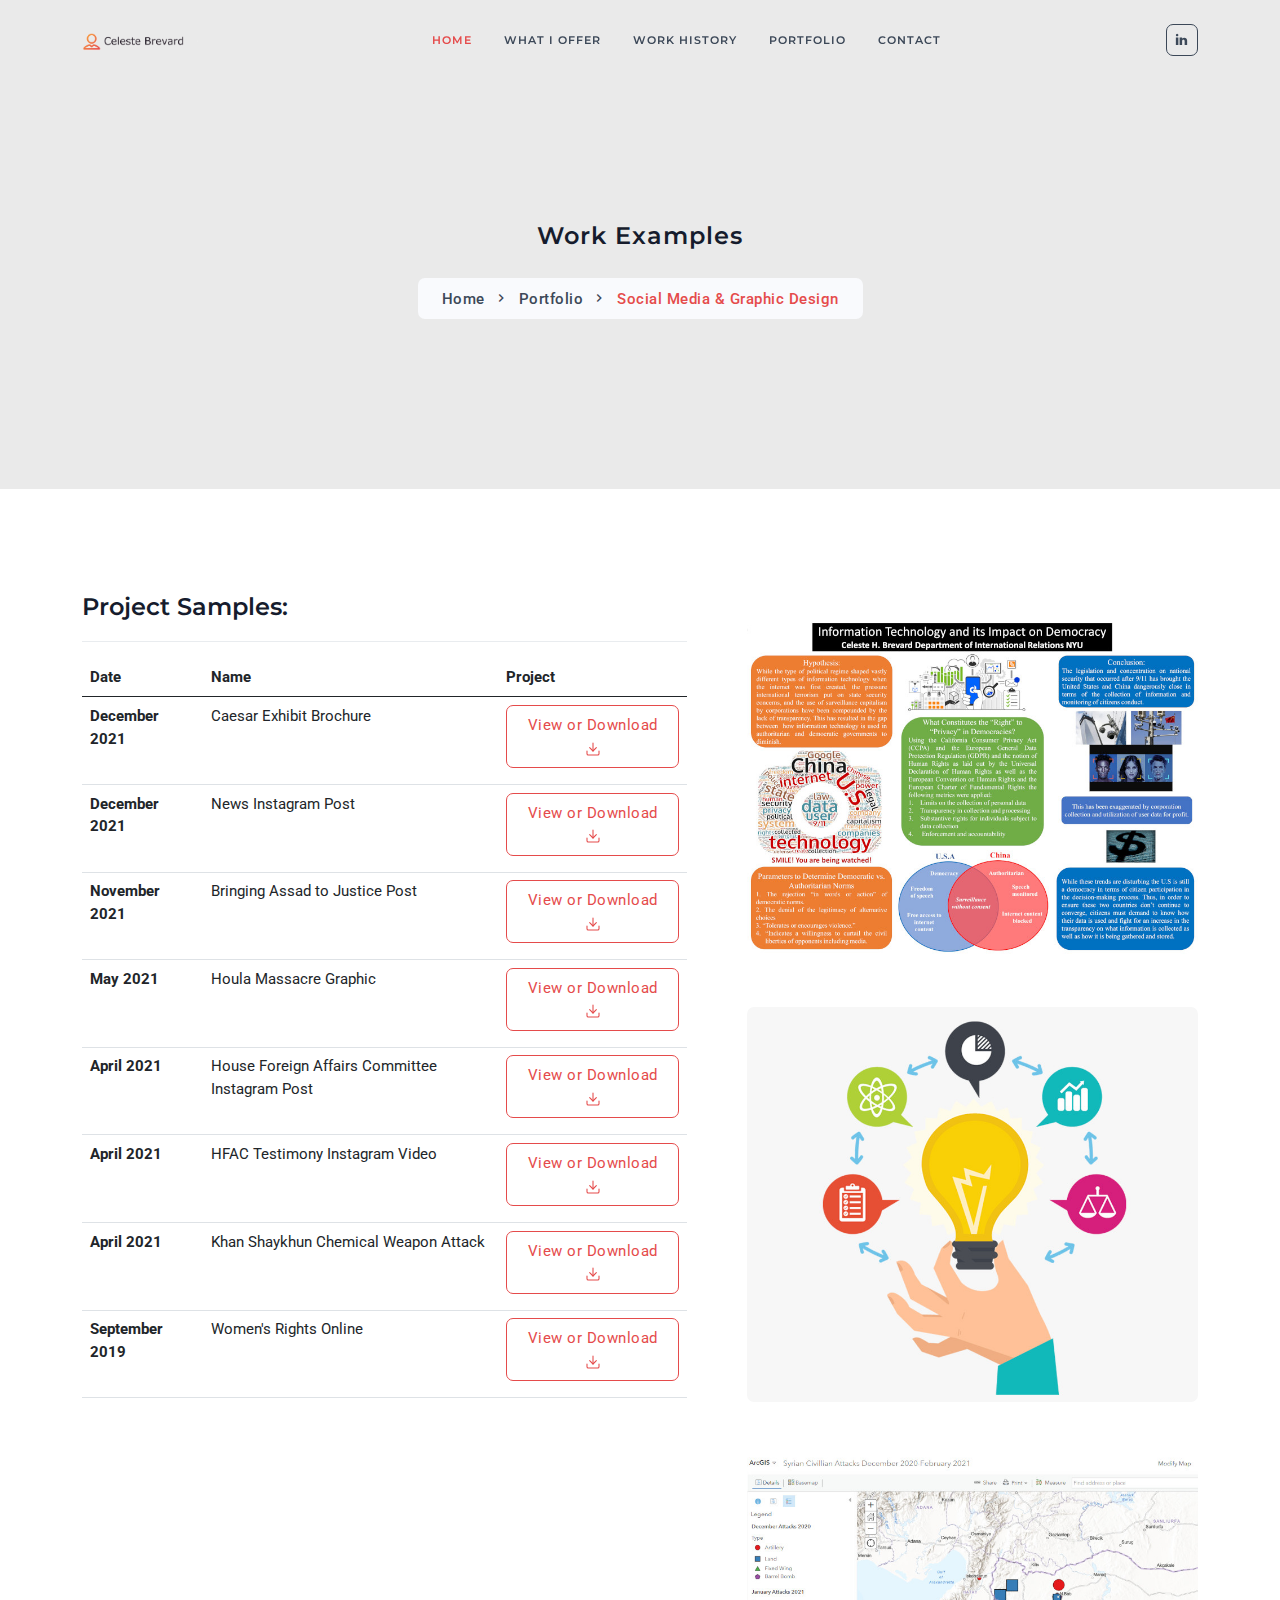
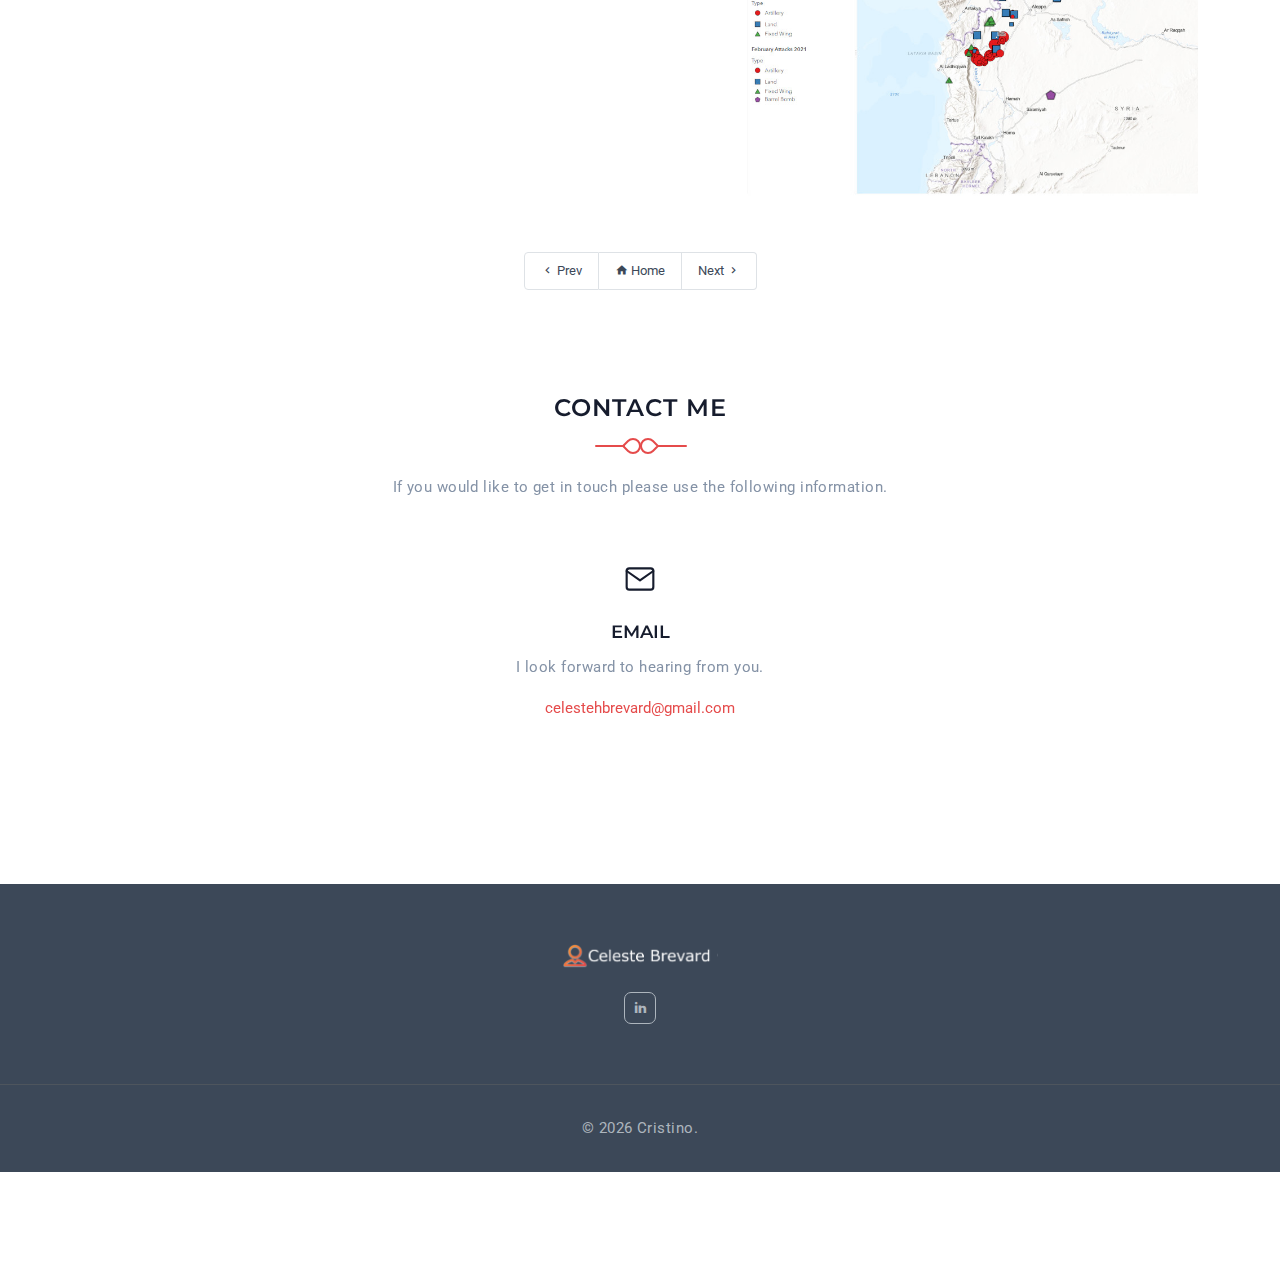
==== commit cf77c605: "making changes for updated info" ====
--- a/infographics-page.html
+++ b/infographics-page.html
@@ -6,7 +6,7 @@
         <meta charset="utf-8" />
         <title>Home - Personal Portfolio Template</title>
         <meta name="viewport" content="width=device-width, initial-scale=1.0">
-        <meta name="description" content="Premium Bootstrap 4 Landing Page Template" />
+        <meta name="description" content="Celeste Brevard's Website" />
         <meta name="keywords" content="bootstrap 4, premium, marketing, multipurpose" />
         <meta content="Shreethemes" name="author" />
         <!-- favicon -->
@@ -84,7 +84,7 @@
                                 <li><a href="index.html" class="text-dark">Home</a></li>
                                 <li><a href="page-portfolio.html" class="text-dark">Portfolio</a></li> 
                                 <li>
-                                    <span class="text-primary">Infographics & Presentations</span> 
+                                    <span class="text-primary">Social Media & Graphic Design</span> 
                                 </li> 
                             </ul>
                         </div>
@@ -113,22 +113,48 @@
                                           </tr>
                                         </thead>
                                         <tbody>
-                                          <tr>
-                                            <th scope="col">September 2019</th>
-                                            <td>Women's Rights Online</td>
-                                            <td><a href="files/Infographic.png" class="btn btn-outline-primary rounded mb-2">View or Download<i data-feather="download" class="fea icon-sm"></i></a></td>
+                                            <tr>
+                                                <th scope="col">December 2021</th>
+                                                <td>Caesar Exhibit Brochure</td>
+                                                <td><a href="files/Caesar Exhibit Brochure.pdf" class="btn btn-outline-primary rounded mb-2">View or Download<i data-feather="download" class="fea icon-sm"></i></a></td>
+                                              </tr>
+                                              <tr>                                               <tr>
+                                                <th scope="col">December 2021</th>
+                                                <td>News Instagram Post</td>
+                                                <td><a href="files/News.mp4" class="btn btn-outline-primary rounded mb-2">View or Download<i data-feather="download" class="fea icon-sm"></i></a></td>
+                                              </tr>
+                                              <tr>                                              <tr>
+                                                <th scope="col">November 2021</th>
+                                                <td>Bringing Assad to Justice Post</td>
+                                                <td><a href="files/Bringing Assad to Justice.mp4" class="btn btn-outline-primary rounded mb-2">View or Download<i data-feather="download" class="fea icon-sm"></i></a></td>
+                                              </tr>
+                                              <tr> 
+                                                <tr>
+                                                    <th scope="col">May 2021</th>
+                                                    <td>Houla Massacre Graphic</td>
+                                                    <td><a href="files/Houla Masacre.png" class="btn btn-outline-primary rounded mb-2">View or Download<i data-feather="download" class="fea icon-sm"></i></a></td>
+                                                  </tr>
+                                                  <tr>                                           <tr>
+                                            <th scope="col">April 2021</th>
+                                            <td>House Foreign Affairs Committee Instagram Post</td>
+                                            <td><a href="files/HFAC Hearing.png" class="btn btn-outline-primary rounded mb-2">View or Download<i data-feather="download" class="fea icon-sm"></i></a></td>
                                           </tr>
                                           <tr>
-                                            <th scope="col">August 2020</th>
-                                            <td>The Globalization of Inequality</td>
-                                            <td><a href="files/The Globalization of Inequality.pdf" class="btn btn-outline-primary rounded mb-2">View or Download<i data-feather="download" class="fea icon-sm"></i></a></td>
+                                            <th scope="col">April 2021</th>
+                                            <td>HFAC Testimony Instagram Video</td>
+                                            <td><a href="files/Omar testimony.mp4" class="btn btn-outline-primary rounded mb-2">View or Download<i data-feather="download" class="fea icon-sm"></i></a></td>
+                                          <tr>
+                                        </tr>
+                                        <th scope="col">April 2021</th>
+                                            <td>Khan Shaykhun Chemical Weapon Attack</td>
+                                            <td><a href="files/Khan Shaykhun Chemical Weapon Attack.pdf" class="btn btn-outline-primary rounded mb-2">View or Download<i data-feather="download" class="fea icon-sm"></i></a></td>
                                           </tr>
                                           <tr>
-                                            <th scope="col">August 2020</th>
-                                            <td>Trade and Poverty</td>
-                                            <td><a href="files/Trade and Poverty.pdf" class="btn btn-outline-primary rounded mb-2">View or Download<i data-feather="download" class="fea icon-sm"></i></a></td>
-                                          <tr>
-                                        </tr>
+                                            <tr>
+                                                <th scope="col">September 2019</th>
+                                                <td>Women's Rights Online</td>
+                                                <td><a href="files/Infographic.png" class="btn btn-outline-primary rounded mb-2">View or Download<i data-feather="download" class="fea icon-sm"></i></a></td>
+                                              </tr>
 
                                         </tbody>
                                       </table> </p>
